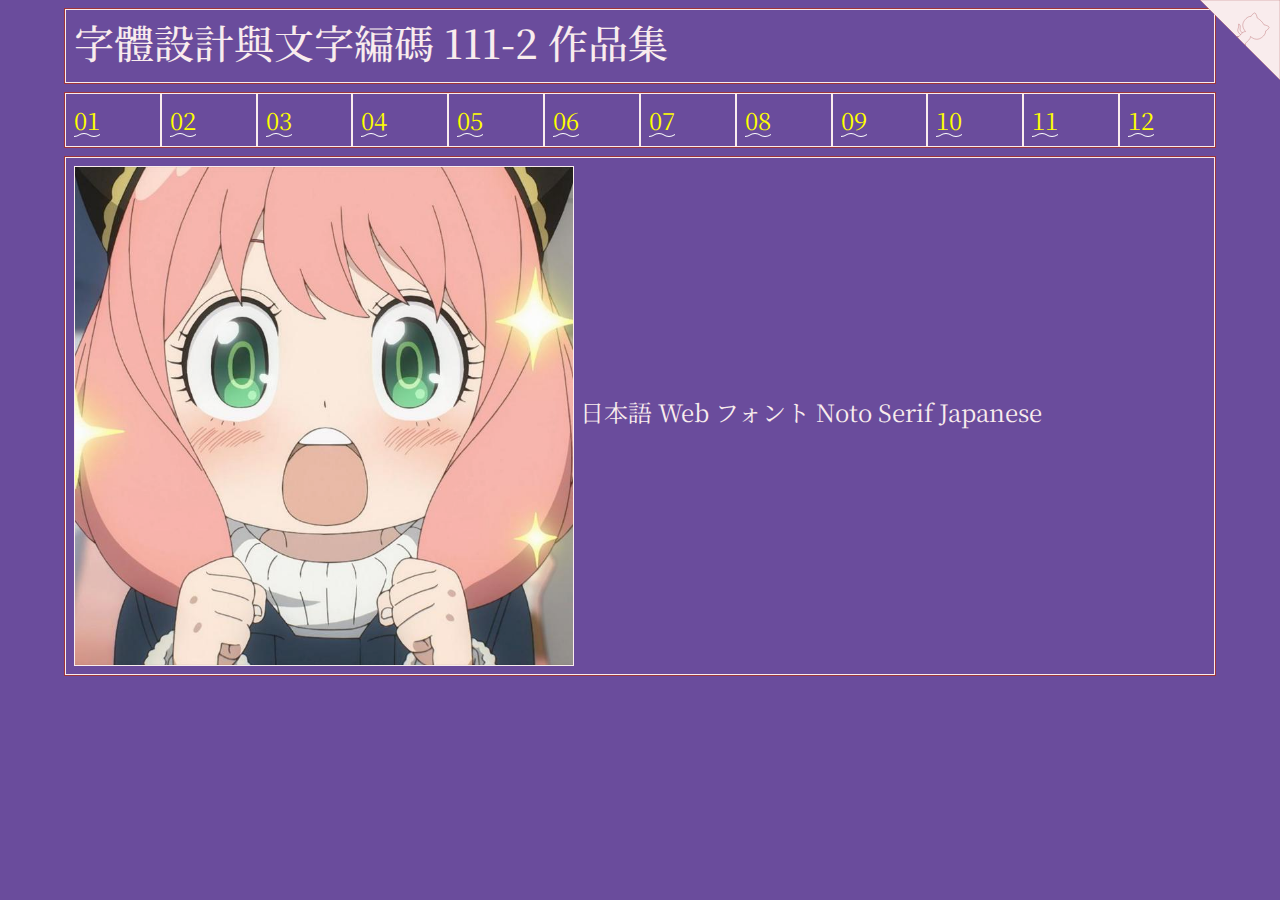
==== hw00/index.html @ c8ecf60c "modified HW00 and HW05 index.html" ====
<!doctype html>
<html lang="zh-Hant-TW">
<head>
<!-- Required meta tags -->
<meta charset="utf-8">
<meta name="viewport" content="width=device-width, initial-scale=1">
<title>作品集 Portfolio</title>
<!-- Bootstrap CSS -->
<link href="https://cdn.jsdelivr.net/npm/bootstrap@5.1.0/dist/css/bootstrap.min.css" rel="stylesheet">
<style type="text/css">

  @import url('https://fonts.googleapis.com/css2?family=Noto+Serif+JP:wght@200&display=swap');

  body {
    background-color: rgb(106, 76, 156); /* #6A4C9C */
    color: rgb(106, 76, 156);
    font-family: 'Noto Serif JP', serif;
  }

  .container-fluid {
    width:  90%;
  }

  .hw12 {
    border: 1px solid rgb(159, 53, 58);
    margin-top: 8px;
    margin-bottom: 8px;
  }

  .twenty {
    border: 1px solid #f9eced;
    color: #f9eced;
    padding: 8px;
    font-size: 18pt;
  }

  .twenty a {
    color:  yellow;
  }

  .twenty a:hover {
    color: #f9eced;
    font-size:  16pt;
  }

  svg {
    border: 2px solid rgb(159, 53, 58);
  }

  path {
    pointer-events: all;
    fill: #f9eced;
    stroke: rgb(159, 53, 58);
    stroke-opacity: 0.95;
    stroke-width: 1px;
  }

  .active circle {
    stroke: #f9eced;
    stroke-width: 2px;
  }

  svg g text {
    fill: rgba(255, 255, 255, 0.95);
    background-color: rgba(255, 255, 0, 0.1);
    text-shadow: 0 0 16px #FF0000, 0 0 16px #000000;
    font-size: 24pt;
    text-anchor: middle;
  }

  .twenty:hover {
      box-shadow: 0 0 5px 3px #f9eced;
      color: cyan; 
      text-shadow: 0 0 6px #FFFFFF, 0 0 6px #000000;
  }

  img:hover {
      box-shadow: 0 0 1px 1px #f9eced;
      animation-name: happy;
      animation-duration: 0.5s;
      animation-iteration-count: infinite;
  }

  @keyframes happy {
      0% {
          transform: translateY(0px);
      }

      25% {
          transform: translateY(-15px);
      }

      50% {
          transform: translateY(0px);
      }

      75% {
          transform: translateY(-5px);
      }

      100% {
          transform: translateY(0px);
      }
  }

  img.withborder {
    border: 1px solid #f9eced;
  }

/* 揮手 */
.github-corner:hover 
.octo-arm {
  animation: octocat-wave 560ms ease-in-out
}
@keyframes octocat-wave {
  0%,100% {
    transform:rotate(0)
  }
  20%,60% {
    transform:rotate(-25deg)
  }
  40%,80% {
    transform:rotate(10deg)
  }
}
@media (max-width:500px) {
  .github-corner:hover 
  .octo-arm {
    animation:none
  }

  .github-corner 
  .octo-arm {
    animation: octocat-wave 560ms ease-in-out
  }
}

  /* 波浪 */
  a {
    color:#f30;
    text-decoration: none; 
    background: url("data:image/svg+xml,%3Csvg xmlns='http://www.w3.org/2000/svg' viewBox='0 0 20 4'%3E%3Cpath fill='none' stroke='%23fff' d='M0 3.5c5 0 5-3 10-3s5 3 10 3 5-3 10-3 5 3 10 3'/%3E%3C/svg%3E") repeat-x 0 100%; 
    background-size:20px auto; 
    animation: waveMove 1s infinite linear;
  }

  a:hover {
    color:#f30;
    text-decoration: none;
    background: none;
    animation: none;
    text-decoration: underline;
    padding:2px 0;
  }
  @keyframes waveMove {
    from { background-position:0 100%; }
    to { background-position:20px 100%; }
  }
  /* 波浪 */
</style>

</head>
<body>
<!-- https://alexlenail.me/NN-SVG/about.html -->
<!--                        你的帳號 -->
<a href="https://github.com/ytchen175/ct2023s/" class="github-corner" aria-label="View source on Github">
  <svg width="80" height="80" viewBox="0 0 250 250" style="fill:#f9eced; color:#fff; position: absolute; top: 0; border: 0; right: 0;" aria-hidden="true">
    <path d="M0,0 L115,115 L130,115 L142,142 L250,250 L250,0 Z"></path>
    <path d="M128.3,109.0 C113.8,99.7 119.0,89.6 119.0,89.6 C122.0,82.7 120.5,78.6 120.5,78.6 C119.2,72.0 123.4,76.3 123.4,76.3 C127.3,80.9 125.5,87.3 125.5,87.3 C122.9,97.6 130.6,101.9 134.4,103.2" fill="#f9eced" stroke="#6A4C9C" style="transform-origin: 130px 106px;" class="octo-arm"></path>
    <path d="M115.0,115.0 C114.9,115.1 118.7,116.5 119.8,115.4 L133.7,101.6 C136.9,99.2 139.9,98.4 142.2,98.6 C133.8,88.0 127.5,74.4 143.8,58.0 C148.5,53.4 154.0,51.2 159.7,51.0 C160.3,49.4 163.2,43.6 171.4,40.1 C171.4,40.1 176.1,42.5 178.8,56.2 C183.1,58.6 187.2,61.8 190.9,65.4 C194.5,69.0 197.7,73.2 200.1,77.6 C213.8,80.2 216.3,84.9 216.3,84.9 C212.7,93.1 206.9,96.0 205.4,96.6 C205.1,102.4 203.0,107.8 198.3,112.5 C181.9,128.9 168.3,122.5 157.7,114.1 C157.9,116.9 156.7,120.9 152.7,124.9 L141.0,136.5 C139.8,137.7 141.6,141.9 141.8,141.8 Z" fill="#f9eced" stroke="#6A4C9C" class="octo-body"></path>
  </svg>
</a>

<div class="container-fluid">
  <!-- ---------------------------------------------- -->
  <div class="row hw12">
    <div class="col-md-12 twenty">
      <h1>字體設計與文字編碼 111-2 作品集</h1>
    </div>
  </div>

  <!-- ---------------------------------------------- -->
  <div class="row hw12">
    <div class="col twenty"><a href="../hw01/index.html">01</a></div>
    <div class="col twenty"><a href="../hw02/index.html">02</a></div>
    <div class="col twenty"><a href="../hw03/index.html">03</a></div>
    <div class="col twenty"><a href="../hw04/index.html">04</a></div>
    <div class="col twenty"><a href="../hw05/index.html">05</a></div>
    <div class="col twenty"><a href="../hw06/index.html">06</a></div>

    <div class="col twenty"><a href="../hw07/index.html">07</a></div>
    <div class="col twenty"><a href="../hw08/index.html">08</a></div>
    <div class="col twenty"><a href="../hw09/index.html">09</a></div>
    <div class="col twenty"><a href="../hw10/index.html">10</a></div>
    <div class="col twenty"><a href="../hw11/index.html">11</a></div>
    <div class="col twenty"><a href="../hw12/index.html">12</a></div>
  </div>

  <!-- ---------------------------------------------- -->
  <div class="row hw12">
    <div class="col-md-12 twenty">
      <a href="https://github.com/tjhsieh/ct2023s/"><img class="withborder" src="./image.svg" height="500"></a>

      日本語 Web フォント Noto Serif Japanese

    </div>
  </div>

  <!-- ------------------------------------------------>

</body>
</html>
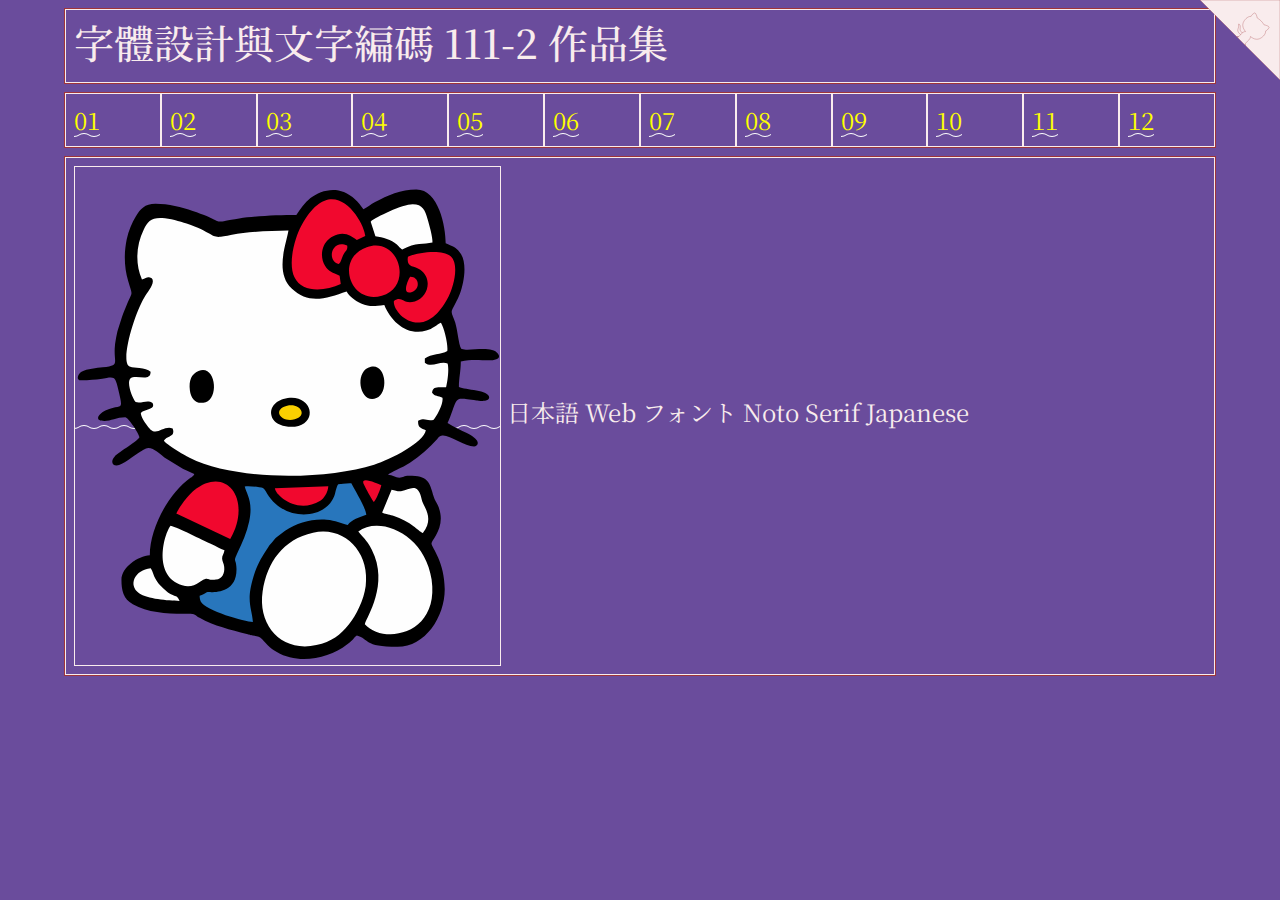
==== commit 6d54b86e: "updated dirs except HW05, HW11" ====
--- a/hw00/index.html
+++ b/hw00/index.html
@@ -7,6 +7,8 @@
 <title>作品集 Portfolio</title>
 <!-- Bootstrap CSS -->
 <link href="https://cdn.jsdelivr.net/npm/bootstrap@5.1.0/dist/css/bootstrap.min.css" rel="stylesheet">
+<!-- https://alexlenail.me/NN-SVG/about.html -->
+<link rel="icon" href="./favicon.svg"/>
 <style type="text/css">
 
   @import url('https://fonts.googleapis.com/css2?family=Noto+Serif+JP:wght@200&display=swap');
@@ -163,7 +165,7 @@
 <body>
 <!-- https://alexlenail.me/NN-SVG/about.html -->
 <!--                        你的帳號 -->
-<a href="https://github.com/ytchen175/ct2023s/" class="github-corner" aria-label="View source on Github">
+<a href="https://github.com/tjhsieh/ct2023s/" class="github-corner" aria-label="View source on Github">
   <svg width="80" height="80" viewBox="0 0 250 250" style="fill:#f9eced; color:#fff; position: absolute; top: 0; border: 0; right: 0;" aria-hidden="true">
     <path d="M0,0 L115,115 L130,115 L142,142 L250,250 L250,0 Z"></path>
     <path d="M128.3,109.0 C113.8,99.7 119.0,89.6 119.0,89.6 C122.0,82.7 120.5,78.6 120.5,78.6 C119.2,72.0 123.4,76.3 123.4,76.3 C127.3,80.9 125.5,87.3 125.5,87.3 C122.9,97.6 130.6,101.9 134.4,103.2" fill="#f9eced" stroke="#6A4C9C" style="transform-origin: 130px 106px;" class="octo-arm"></path>
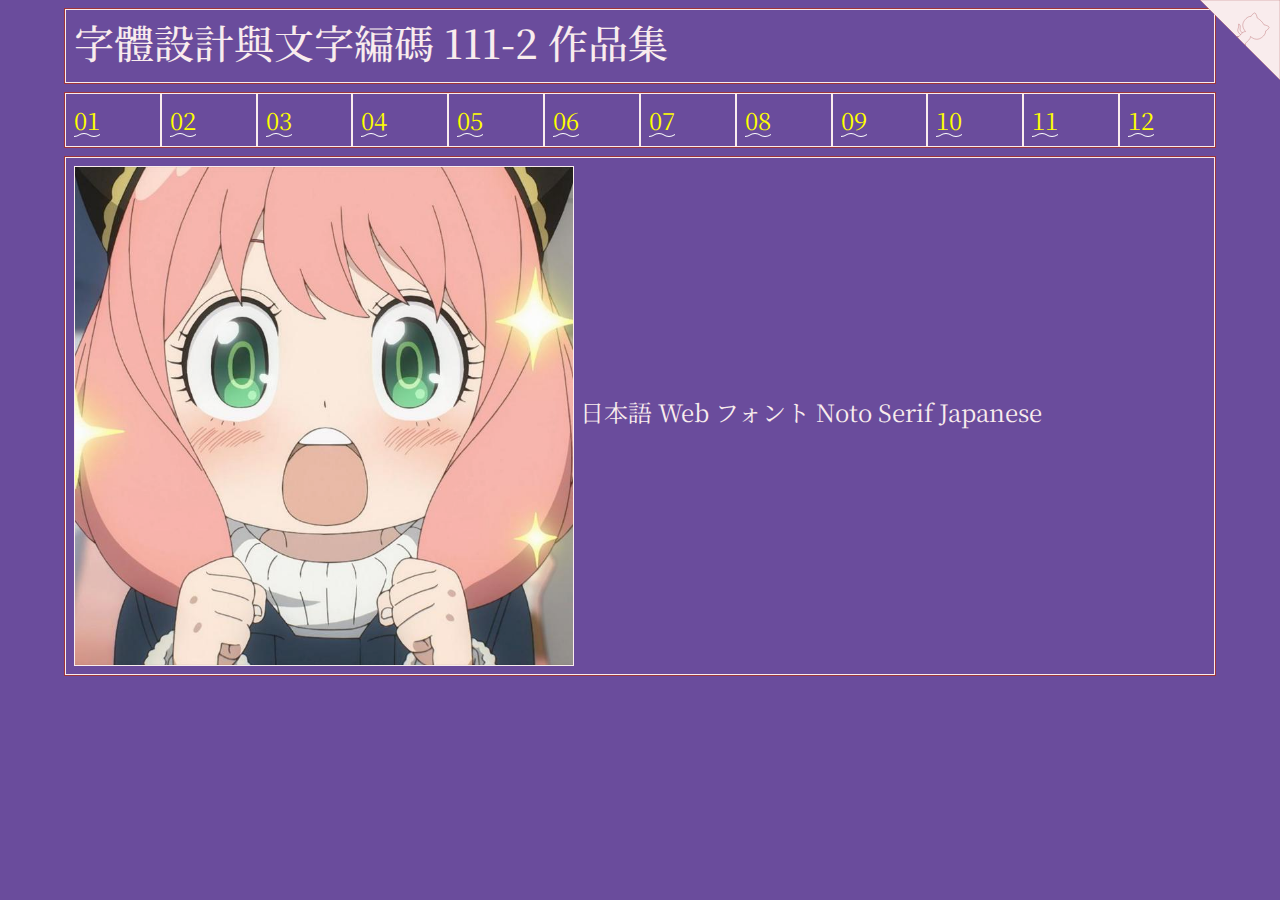
==== commit ccf8569b: "fixed HW00, HW05 and updated HW12" ====
--- a/hw00/index.html
+++ b/hw00/index.html
@@ -165,7 +165,7 @@
 <body>
 <!-- https://alexlenail.me/NN-SVG/about.html -->
 <!--                        你的帳號 -->
-<a href="https://github.com/tjhsieh/ct2023s/" class="github-corner" aria-label="View source on Github">
+<a href="https://github.com/ytchen175/ct2023s/" class="github-corner" aria-label="View source on Github">
   <svg width="80" height="80" viewBox="0 0 250 250" style="fill:#f9eced; color:#fff; position: absolute; top: 0; border: 0; right: 0;" aria-hidden="true">
     <path d="M0,0 L115,115 L130,115 L142,142 L250,250 L250,0 Z"></path>
     <path d="M128.3,109.0 C113.8,99.7 119.0,89.6 119.0,89.6 C122.0,82.7 120.5,78.6 120.5,78.6 C119.2,72.0 123.4,76.3 123.4,76.3 C127.3,80.9 125.5,87.3 125.5,87.3 C122.9,97.6 130.6,101.9 134.4,103.2" fill="#f9eced" stroke="#6A4C9C" style="transform-origin: 130px 106px;" class="octo-arm"></path>
